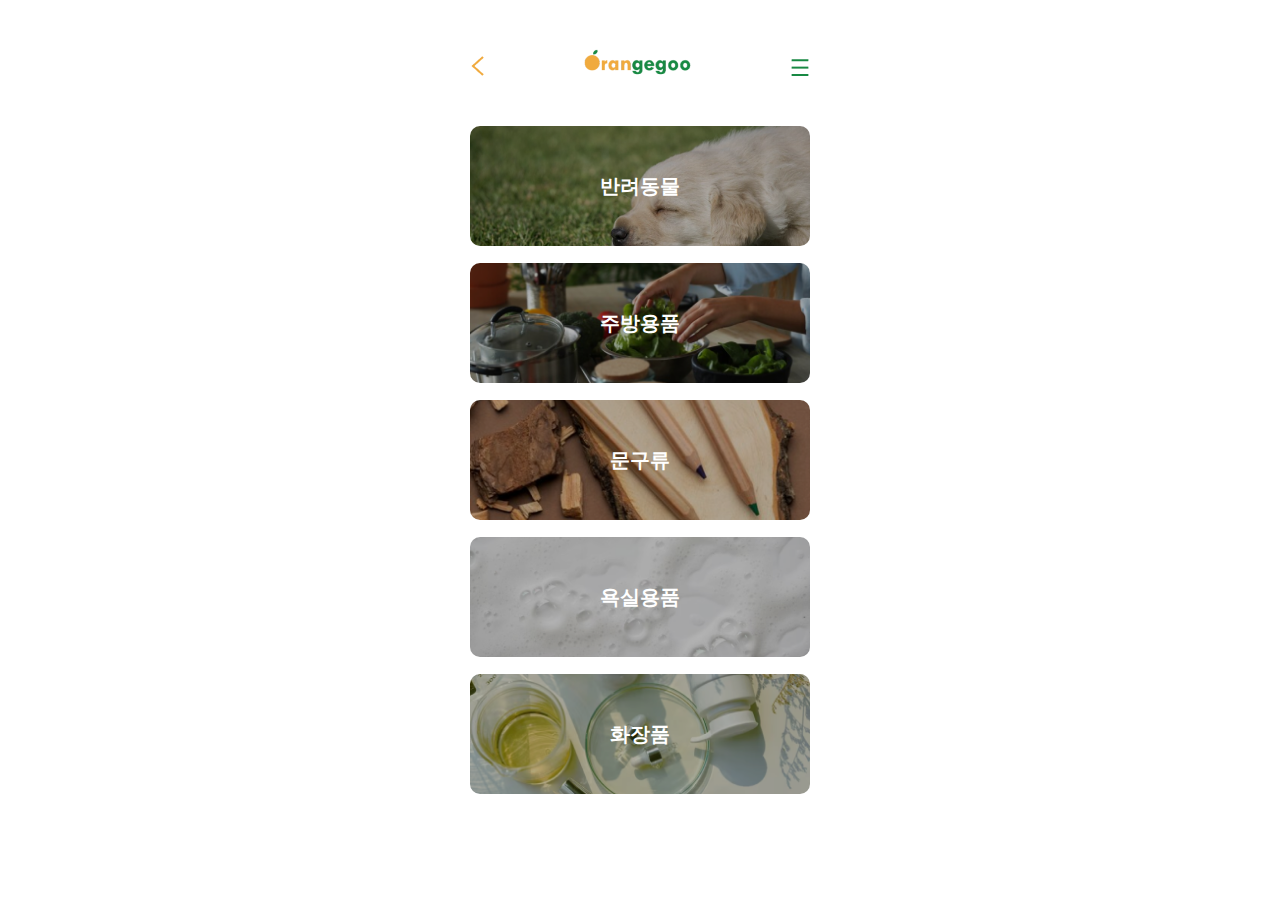
==== category.html @ a6625a91 "orangegoo-first" ====
<!DOCTYPE html>
<html lang="en">
<head>
    <meta charset="UTF-8">
    <meta name="viewport" content="width=device-width, initial-scale=1, maximum-scale=1, user-scalable=no">
    <link rel="stylesheet" href="menu.css">
    <title>Today's Orange</title>
</head>

<style>
    
        body {
            background-color: white;
            width: 390px;
            margin: 0px auto;

            display: flex;
            flex-direction: column;
            justify-content: center;
            align-content: center;
        }

    .top {
            height: 80px;
            background-color: white;


            display: flex;
            justify-content: space-between;
            margin: 0px 20px 0px 20px;
            align-items:last baseline;
            padding-bottom: 20px;
    }


    .category {
        display: flex;
        flex-direction: column;
        align-items: center;

        margin-top: 20px;
    }

    #category-btn {
        margin: 5px 10px 10px 10px;
        border: none;
        border-radius: 10px;
        font-size: 13px;
        background-color: white;

        display: flex;
        flex-direction: column;
        align-items: center;
        justify-content: center;
    }

    .button-image {
        object-fit: cover;
        width: 340px;
        height: 120px;
        border-radius: 10px;
        filter: brightness(70%);
    }

</style>

<body>
    <div class="phone-frame">
        <div class="top">
            <button id="gobackBtn">
                <img src="./orange/before.png">
            </button>

            <img src="./orange/logo.png">

            <button id="menuBtn">
                <img src="./orange/menu.png">
            </button>
            
            <div class="menu" id="menu">
                <button id="x-btn">
                    <img src="./orange/x.png">
                </button>
                <div class="menu-content">
                    <a href="main.html" style="color: black; text-decoration: none; font-weight: bold;">홈</a>
                    <hr id="line"></hr>
                    <a href="category.html" style="color: black; text-decoration: none; font-weight: bold;">상품 구매</a>
                    <hr id="line"></hr>
                    <a href="magazine.html" style="color: black; text-decoration: none; font-weight: bold;">매거진</a>
                </div>
            </div>
        </div>
        <div class="category">
            <button id="category-btn" onclick="gotoPet()">
                <img class="button-image" src="/orange/image359.png" alt="반려동물">
                <h2 style="position:absolute; color: white;">반려동물</h2>
            </button>
            <button id="category-btn" onclick="gotoKitchen()">
                <img class="button-image" src="/orange/image372.png" alt="주방용품">
                <h2 style="position:absolute; color: white;">주방용품</h2>
            </button>
            <button id="category-btn" onclick="gotoStationery()">
                <img class="button-image" src="/orange/image365.png" alt="문구류">
                <h2 style="position:absolute; color: white;">문구류</h2>
            </button>
            <button id="category-btn" onclick="gotoBathroom()">
                <img class="button-image" src="/orange/image373.png" alt="욕실용품">
                <h2 style="position:absolute; color: white;">욕실용품</h2>
            </button>
            <button id="category-btn"  onclick="gotoMakeup()">
                <img class="button-image" src="/orange/image358.png" alt="화장품">
                <h2 style="position:absolute; color: white;">화장품</h2>
            </button>
        </div>
    </div>

    <script src="menu.js"></script>
</body>

<script>
    function gotoMakeup() {
        window.location.href = "shopping_makeup.html";
    }
    function gotoPet() {
        window.location.href = "shopping_pet.html";
    }
    function gotoKitchen() {
        window.location.href = "shopping_kitchen.html";
    }
    function gotoStationery() {
        window.location.href = "shopping_stationery.html"
    }
    function gotoBathroom() {
        window.location.href = "shopping_bathroom.html"
    }
</script>

</html>
---- menu.css ----
.menu {
    position: fixed;
    top: 0;
    right: -300px; /* 초기에는 화면 밖으로 숨김 */
    width: 300px;
    height: 100vh;
    z-index: 1;
    
    background-color: white;
    transition: right 1s ease; /* 슬라이드 애니메이션 적용 */
  }
  
  .menu-content {
    margin-top: 100px;
    padding: 20px;
    display: flex;
    flex-direction: column;
  }
  
  .menu-button {
    position: fixed;
    top: 20px;
    left: 20px;
  }

  #menuBtn {
    background-color: transparent;
    border: none;
  }

  #gobackBtn {
    border: none;
    background-color: transparent;
}
  
  #line {
    width: 250px;
    height: 1px;
    background-color: orange;
    border: none;
    margin: 10px 0px 10px 0px;
  }

  #x-btn {
    background-color: transparent;
    border: none;

    position: relative;
    top: 50px;
    left: 250px;
  }
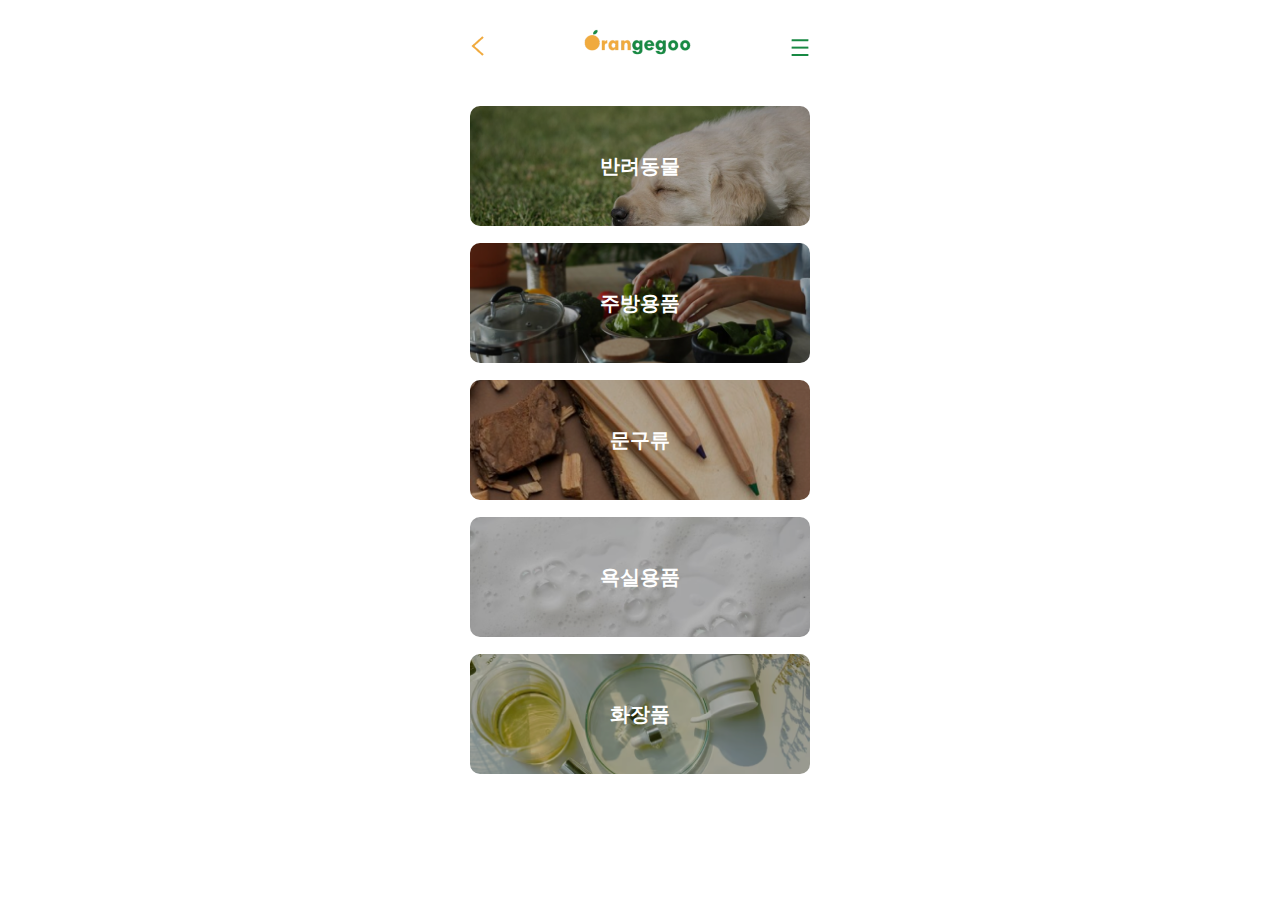
==== commit faaf0dc9: "last" ====
--- a/category.html
+++ b/category.html
@@ -5,7 +5,11 @@
     <meta name="viewport" content="width=device-width, initial-scale=1, maximum-scale=1, user-scalable=no">
     <link rel="stylesheet" href="menu.css">
     <title>Today's Orange</title>
+    <script defer src="https://cdn.swygbro.com/public/widget/swyg-widget.js"></script>
 </head>
+<style>
+    @import url('https://fonts.googleapis.com/css2?family=Noto+Sans+KR:wght@400;500&display=swap');
+  </style>
 
 <style>
     
@@ -13,6 +17,7 @@
             background-color: white;
             width: 390px;
             margin: 0px auto;
+            font-family: 'Noto Sans KR', sans-serif;
 
             display: flex;
             flex-direction: column;
@@ -21,7 +26,7 @@
         }
 
     .top {
-            height: 80px;
+            height: 60px;
             background-color: white;
 
 
@@ -82,7 +87,7 @@
                     <img src="./orange/x.png">
                 </button>
                 <div class="menu-content">
-                    <a href="main.html" style="color: black; text-decoration: none; font-weight: bold;">홈</a>
+                    <a href="index.html" style="color: black; text-decoration: none; font-weight: bold;">홈</a>
                     <hr id="line"></hr>
                     <a href="category.html" style="color: black; text-decoration: none; font-weight: bold;">상품 구매</a>
                     <hr id="line"></hr>
@@ -92,23 +97,23 @@
         </div>
         <div class="category">
             <button id="category-btn" onclick="gotoPet()">
-                <img class="button-image" src="/orange/image359.png" alt="반려동물">
+                <img class="button-image" src="./orange/image359.png" alt="반려동물">
                 <h2 style="position:absolute; color: white;">반려동물</h2>
             </button>
             <button id="category-btn" onclick="gotoKitchen()">
-                <img class="button-image" src="/orange/image372.png" alt="주방용품">
+                <img class="button-image" src="./orange/image372.png" alt="주방용품">
                 <h2 style="position:absolute; color: white;">주방용품</h2>
             </button>
             <button id="category-btn" onclick="gotoStationery()">
-                <img class="button-image" src="/orange/image365.png" alt="문구류">
+                <img class="button-image" src="./orange/image365.png" alt="문구류">
                 <h2 style="position:absolute; color: white;">문구류</h2>
             </button>
             <button id="category-btn" onclick="gotoBathroom()">
-                <img class="button-image" src="/orange/image373.png" alt="욕실용품">
+                <img class="button-image" src="./orange/image373.png" alt="욕실용품">
                 <h2 style="position:absolute; color: white;">욕실용품</h2>
             </button>
             <button id="category-btn"  onclick="gotoMakeup()">
-                <img class="button-image" src="/orange/image358.png" alt="화장품">
+                <img class="button-image" src="./orange/image358.png" alt="화장품">
                 <h2 style="position:absolute; color: white;">화장품</h2>
             </button>
         </div>
